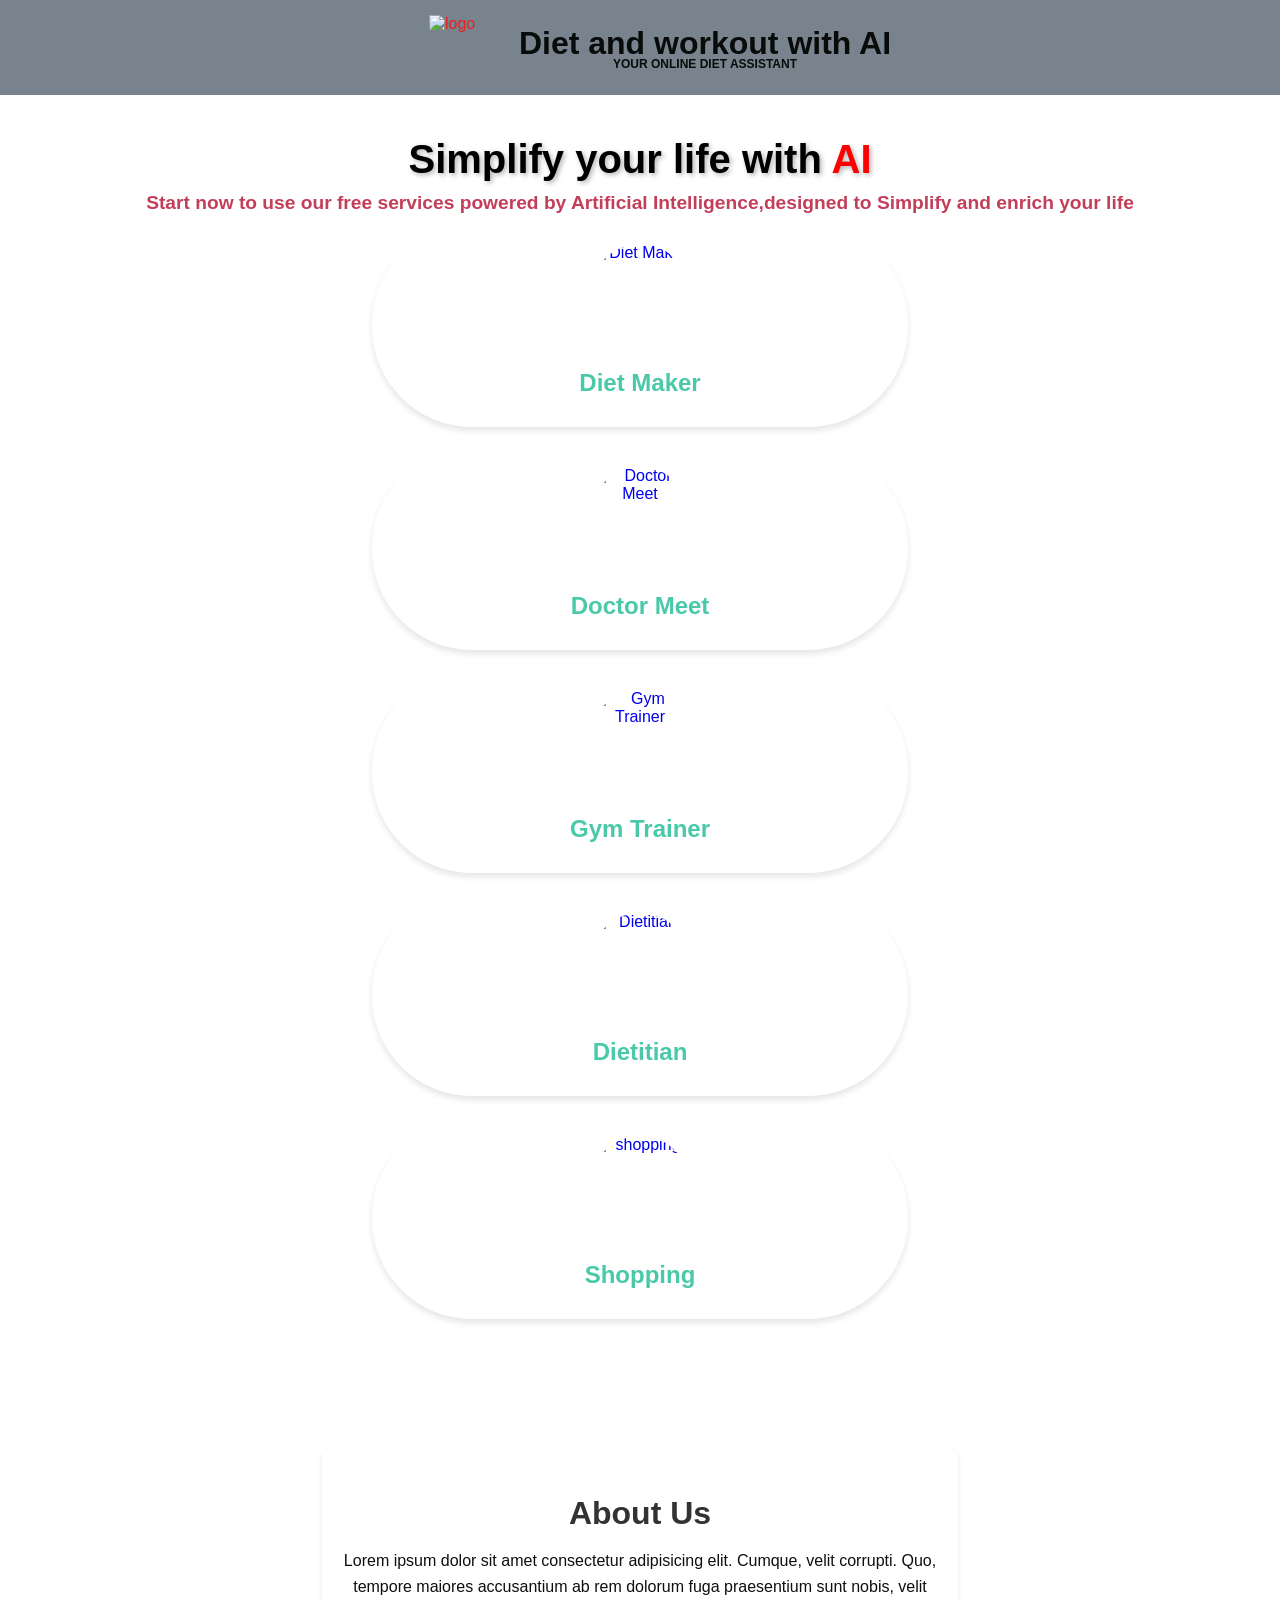
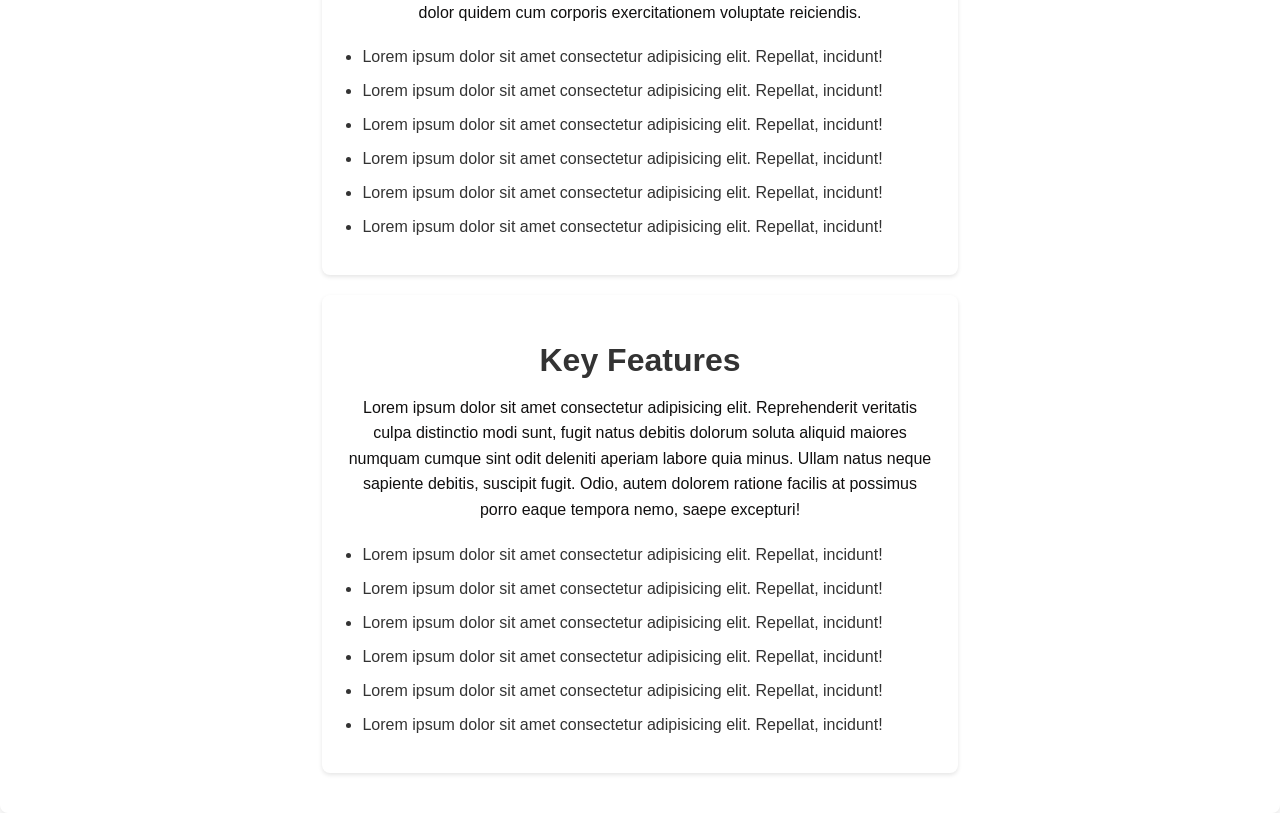
==== templates/index.html @ e6b7068c "final chat-bot integratedd" ====
<!DOCTYPE html>
<html lang="en">
<head>
    <meta charset="UTF-8">
    <meta name="viewport" content="width=device-width, initial-scale=1.0">
    <title>AI-Based Diet and Workout Planner</title>
    <link rel="stylesheet" href="/static/style.css"> <!-- Link to the external CSS file -->
</head>
<body>
    <nav class="navbar">
        <div>
            <a class="navbar-logo" aria-label="navigation bar">
                <img src="/static/images/logo_workout.png" alt="logo" class="navbar-img">
                <div class="navbar-brand">
                    <span class="navbar_des">Diet and workout with AI</span>
                    <span class="navbar_des_below">YOUR ONLINE DIET ASSISTANT</span>
                </div>
            </a>
        </div>
    </nav>

    <div class="section-container">
        <h1 class="heading_main">Simplify your life with <strong class="Ai">AI</strong></h1>
        <p class="parades">Start now to use our free services powered by Artificial Intelligence,designed to Simplify
            and enrich your life</p>
        
        <a href="diet_form.html" class="section" id="diet-maker">
            <img src="/static/images/diet_section.jpg" alt="Diet Maker">
            <h3>Diet Maker</h3>
        </a>
        <a href="doctor.html" class="section" id="doctor-meet">
            <img src="/static/images/doctor_icon2.png" alt="Doctor Meet">
            <h3>Doctor Meet</h3>
        </a>
        <a href="gymtrainer.html" class="section" id="gym-trainer">
            <img src="/static/images/gym_trainer.jpg" alt="Gym Trainer">
            <h3>Gym Trainer</h3>
        </a>
        <a href="dietian.html" class="section" id="dietitian">
            <img src="/static/images/dietitian_icon1.png" alt="Dietitian">
            <h3>Dietitian</h3>
        </a>
        <a href="shopping.html" class="section" id="shopping">
            <img src="/static/images/shopping_icon.png" alt="shopping">
            <h3>Shopping</h3>
        </a>
    </div>
    
    <section class="about_us">
        <div class="about">
            <h1>About Us</h1>
            <p>
                Lorem ipsum dolor sit amet consectetur adipisicing elit. Cumque, velit corrupti. Quo, tempore maiores accusantium ab rem dolorum fuga praesentium sunt nobis, velit dolor quidem cum corporis exercitationem voluptate reiciendis.
            </p>
            <ul>
                <li>Lorem ipsum dolor sit amet consectetur adipisicing elit. Repellat, incidunt!</li>
                <li>Lorem ipsum dolor sit amet consectetur adipisicing elit. Repellat, incidunt!</li>
                <li>Lorem ipsum dolor sit amet consectetur adipisicing elit. Repellat, incidunt!</li>
                <li>Lorem ipsum dolor sit amet consectetur adipisicing elit. Repellat, incidunt!</li>
                <li>Lorem ipsum dolor sit amet consectetur adipisicing elit. Repellat, incidunt!</li>
                <li>Lorem ipsum dolor sit amet consectetur adipisicing elit. Repellat, incidunt!</li>
            </ul>
        </div>
        <div class="key_features">
            <h1>Key Features</h1>
            <p>Lorem ipsum dolor sit amet consectetur adipisicing elit. Reprehenderit veritatis culpa distinctio modi sunt, fugit natus debitis dolorum soluta aliquid maiores numquam cumque sint odit deleniti aperiam labore quia minus. Ullam natus neque sapiente debitis, suscipit fugit. Odio, autem dolorem ratione facilis at possimus porro eaque tempora nemo, saepe excepturi!</p>
            <ul>
                <li>Lorem ipsum dolor sit amet consectetur adipisicing elit. Repellat, incidunt!</li>
                <li>Lorem ipsum dolor sit amet consectetur adipisicing elit. Repellat, incidunt!</li>
                <li>Lorem ipsum dolor sit amet consectetur adipisicing elit. Repellat, incidunt!</li>
                <li>Lorem ipsum dolor sit amet consectetur adipisicing elit. Repellat, incidunt!</li>
                <li>Lorem ipsum dolor sit amet consectetur adipisicing elit. Repellat, incidunt!</li>
                <li>Lorem ipsum dolor sit amet consectetur adipisicing elit. Repellat, incidunt!</li>
            </ul>
        </div>
    </section>
    <script>
        document.getElementById('diet-maker').addEventListener('click', function() {
            document.querySelector('.user-input-section').style.display = 'block';
            window.scrollTo({ top: document.querySelector('.user-input-section').offsetTop, behavior: 'smooth' });
        });
    </script>
    <!-- Botpress Webchat Scripts -->
    <script src="https://cdn.botpress.cloud/webchat/v2.2/inject.js"></script>
    <script src="https://files.bpcontent.cloud/2024/10/15/16/20241015165317-6TZDE922.js"></script>
    
    <script>
        // Button element
        const openChatButton = document.getElementById('open-chat-button');
        const chatContainer = document.getElementById('chat-container');
        const chatIframe = document.getElementById('chat-iframe');
    
        // Function to open chat when button is clicked
        openChatButton.addEventListener('click', function () {
            // Load Botpress webchat in the iframe
            chatIframe.src = 'https://cdn.botpress.cloud/webchat/v2.2/index.html';
    
            // Show the chat container with the specific size
            chatContainer.style.display = 'block';
        });
    
        // Botpress webchat configuration
        window.botpressWebChat.init({
            hostUrl: "https://cdn.botpress.cloud/webchat/v2.2",
            botId: "mau-bot",  // Use your actual Botpress bot ID
            botName: "Nutri-bot",  // Set your desired bot name
        });
    </script>
    
</body>
</html>
---- static/style.css ----
/* Global Styles */
/* *{
    margin: 0;
    padding: 0;
    box-sizing: border-box;
    <img src="/static/images/logo_workout.png" alt="logo" class="navbar-img">

} */
body {
    font-family: Arial, sans-serif;
    background-image: url('/static/images/left_sideback.png'); /* Replace with your image path */
    background-size: cover; /* Cover the entire background */
    background-repeat: no-repeat; /* Prevent the background from repeating */
    background-attachment: fixed; /* Keep the background fixed when scrolling */
    background-position: center; /* Center the background image */
    margin: 0; /* Remove default margin */
    padding: 0; /* Remove default padding */
}

/* Optional: Adding some styling to ensure text is readable over the background */
.section-container, .about_us {
    /* background-color: rgba(255, 255, 255, 0.8); White background with opacity */
    padding: 20px;
    border-radius: 10px;
}
.heading_main {
    font-size: 2.5em;
    text-align: center;
    margin-bottom: 10px;
    /* Adding an effect - let's use a text shadow */
    text-shadow: 2px 2px 5px rgba(0, 0, 0, 0.3);
    /* Optional: Add a hover effect */
    transition: transform 0.3s ease;
}

.heading_main:hover {
    transform: scale(1.05); /* Slightly increase the size on hover */
}

.parades {
    text-align: center;
    font-size: 1.2em;
    margin-top: 0; /* This will ensure the paragraph is right below the heading */
    color: #b3092bc8;
    font-weight: 600;
}
.Ai{
    color: red;
}

/* Navbar Styles */
.navbar {
    background-color: #79838d; /* Navigation bar background color */
    color: rgb(234, 30, 30);
    padding: 15px 20px; /* Adjust padding for height */
    position: fixed; /* Make the navbar stay at the top */
    top: 0;
    width: 100%;
    z-index: 1000; /* Ensure it stays on top of other content */
    display: flex;
    justify-content: center; /* Center the logo and description */
    align-items: center; /* Center the content vertically */
}

.navbar-logo {
    display: flex;
    align-items: center;
    text-decoration: none;
    color: inherit;
}

.navbar-img {
    width: 80px;
    height: 65px;
    margin-right: 10px; /* Space between logo and text */
}

.navbar-brand {
    display: flex;
    flex-direction: column;
    align-items: center;
}

.navbar_des {
    font-weight: 800;
    font-size: 32px;
    font-family: 'Open Sans', sans-serif;
    color: rgb(7, 11, 10);
}

.navbar_des_below {
    font-weight: 800;
    font-size: 12px;
    margin-top: -5px;
    font-family: 'Open Sans', sans-serif;
    color: rgb(7, 11, 10);
}

/* Section Styles */
.section-container {
    display: flex;
    flex-direction: column; /* Arrange sections in a column */
    justify-content: center;
    align-items: center;
    margin: 80px 0 50px; /* Add top margin to accommodate fixed navbar */
    padding-top: 30px; /* Avoid content hidden behind navbar */
}
a{
    text-decoration: none;
}
.section {
    padding: 20px;
    /* border: 1px solid #c2bebe; */
    border-radius: 100px;
    text-align: center;
    width: 40%; /* Adjust width for centered layout */
    margin-bottom: 20px;
    cursor: pointer;
    /* background-color: #f9f9f9; */
    background-color: transparent;
    transition: background-color 0.3s ease;
    box-shadow: 0 4px 6px rgba(0, 0, 0, 0.1); /* Add shadow for depth */
    display: flex;
    flex-direction: column;
    align-items: center;
}

.section:hover {
    background-color: #e0e0e0;
}

.section h3 {
    font-size: 1.5em;
    color: #49c9a8; /* Match button color */
    margin-top: 10px;
}

/* Image Styling */
.section img {
    width: 100px; /* Set a fixed width for images */
    height: 100px; /* Set a fixed height for images */
    border-radius: 50%; /* Make images circular */
    object-fit: cover; /* Ensure images cover the space */
    margin-bottom: 15px;
}

/* User Input Section Styles */
.user-input-section {
    display: flex;
    justify-content: center; /* Center the form horizontally */
    align-items: center;
    min-height: 100vh; /* Ensure the section takes full viewport height */
    background-color: transparent; /* Light background for contrast */
    padding: 20px; /* Add some padding around the section */
}

.user-input-container {
    background-color: white; /* White background for the form */
    padding: 20px;
    border-radius: 8px;
    box-shadow: 0 4px 8px rgba(0, 0, 0, 0.1); /* Subtle shadow for depth */
    width: 100%;
    max-width: 600px; /* Limit the width of the form */
}

h2 {
    text-align: center; /* Center the heading text */
    margin-bottom: 20px;
    font-size: 24px;
    color: #333; /* Darker color for the heading */
}

form {
    display: flex;
    flex-direction: column; /* Stack the form elements vertically */
}

label {
    margin-bottom: 8px;
    font-weight: bold;
}

input, select {
    padding: 10px;
    margin-bottom: 15px;
    border: 1px solid #ddd;
    border-radius: 4px;
    font-size: 16px;
}

input[type="number"] {
    width: 100%; /* Make number inputs full width */
}

button {
    padding: 10px 20px;
    border: none;
    border-radius: 4px;
    background-color: #49c9a8; /* Button background color */
    color: white;
    font-size: 16px;
    cursor: pointer;
    transition: background-color 0.3s ease;
}

button:hover {
    background-color: #42b89a; /* Darker shade on hover */
}

.famous-doctors-section h2 {
    color: black;
    transition: color 0.3s ease; /* Smooth transition for both color and size */
}

.famous-doctors-section h2:hover {
    color: red; /* Change to your desired hover color */
}

.doctor-list-section h2{
    color: black;
    transition: color 0.3s ease; 
}
.doctor-list-section h2:hover {
    color: red; /* Change to your desired hover color */
}
/* Responsive Design */
@media (max-width: 768px) {
    .section-container {
        width: 100%;
    }

    .section {
        width: 90%; /* Adjust width for smaller screens */
    }

    .user-input-container {
        width: 90%;
        margin: 20px auto;
    }
}


/* doctor -section */
.doctor-list-section, .famous-doctors-section {
    padding: 50px 20px;
    background-color: transparent;
    text-align: center;
    margin-top: 100px; /* Add margin-top to push content below navbar */
}

h2 {
    font-size: 28px;
    color: #333;
    margin-bottom: 30px;
}

/* Doctor cards styling */
.doctor-cards, .famous-doctor-cards {
    display: flex;
    justify-content: space-around;
    flex-wrap: wrap;
    gap: 20px;
}

.doctor-card, .famous-doctor-card {
    background-color: white;
    border-radius: 8px;
    box-shadow: 0 4px 8px rgba(0, 0, 0, 0.1);
    width: 300px;
    padding: 20px;
    text-align: center;
    transition: transform 0.3s ease, box-shadow 0.3s ease; /* Add transition for hover effect */
}

.doctor-card:hover, .famous-doctor-card:hover {
    transform: translateY(-10px); /* Slightly lift the card on hover */
    box-shadow: 0 8px 16px rgba(0, 0, 0, 0.2); /* Enhance shadow on hover */
}

.doctor-img, .famous-doctor-img {
    border-radius: 50%;
    width: 120px;
    height: 120px;
    object-fit: cover;
    margin-bottom: 15px;
    transition: transform 0.3s ease, box-shadow 0.3s ease; /* Add transition for hover effect */
}

.doctor-img:hover, .famous-doctor-img:hover {
    transform: scale(1.1); /* Scale the image on hover */
    box-shadow: 0 4px 12px rgba(0, 0, 0, 0.2); /* Add subtle shadow on hover */
}

h3 {
    font-size: 22px;
    color: #333;
    margin-bottom: 10px;
}

p {
    font-size: 16px;
    color: #666;
    margin-bottom: 10px;
}

.about-doctor {
    margin-top: 10px;
    font-size: 14px;
    color: #777;
}

/* Famous doctors section styling */
.famous-doctor-card {
    width: 250px;
}


/* About section */
.about_us {
    display: flex; /* Use flexbox to align the divs side by side */
    justify-content: center; /* Space out the two sections evenly */
    flex-direction: column;
    align-items: center;
    background-color: transparent;
    padding: 40px 20px; /* Padding around the section */
    border-radius: 8px; /* Rounded corners */
    box-shadow: 0 4px 8px rgba(0, 0, 0, 0.1); /* Subtle shadow for depth */
    font-family: Arial, sans-serif; /* Set a clean font */
    gap: 20px; /* Space between the two divs */
}
.about_us > div {
    flex: 1; /* Makes each div take up equal space */
    max-width: 48%; /* Limits the width of each div */
    background-color: #ffffff; /* White background for contrast */
    padding: 20px; /* Adds padding inside each div */
    border-radius: 8px; /* Rounds the corners of each div */
    box-shadow: 0 2px 4px rgba(0, 0, 0, 0.1); /* Adds a smaller shadow for the divs */
    transition: transform 0.3s ease;
}

.about_us > div:hover {
    transform: scale(1.0); /* Slightly enlarges the box on hover */
    box-shadow: 100 8px 16px rgba(0, 0, 0, 0.2); /* Deepens the shadow on hover */
    background-color: #958282; /* Light gray background on hover */
}
.about_us h1 {
    font-size: 2em; /* Sets the heading size */
    color: #333; /* Darker text color for the heading */
    margin-bottom: 15px; /* Adds space below the heading */
    text-align: center; /* Centers the heading */
}

.about_us p {
    font-size: 1em; /* Standard paragraph font size */
    color: #100f0f; /* Medium gray for the paragraph text */
    line-height: 1.6; /* Improves readability */
    margin-bottom: 20px; /* Adds space below the paragraph */
    text-align: center; /* Justifies the paragraph text */
}

.about_us ul {
    padding-left: 20px; /* Indents the list items */
    list-style-type: disc; /* Uses a disc for list item markers */
    color: #333; /* Darker text color for the list items */
}

.about_us ul li {
    margin-bottom: 10px; /* Adds space between each list item */
    line-height: 1.5; /* Improves readability of list items */
    font-weight: 500;
}

@media (max-width: 768px) {
    .about_us {
        flex-direction: column; /* Stacks the divs vertically on smaller screens */
        align-items: center; /* Centers the divs when stacked */
    }

    .about_us > div {
        max-width: 100%; /* Allows each div to take full width when stacked */
    }

    .about_us h1 {
        font-size: 1.8em; /* Slightly smaller heading size on mobile */
    }
}

/*botpress Style*/
#botpress-webchat {
    position: fixed;
    bottom: 20px;
    right: 20px;
    width: 400px; /* Adjust as per your preference */
    height: 600px; /* Adjust as per your preference */
    z-index: 9999;
}

/* Optional: Styling the chatbot frame */
#botpress-webchat iframe {
    border-radius: 10px;
    box-shadow: 0px 0px 15px rgba(0, 0, 0, 0.2);
}
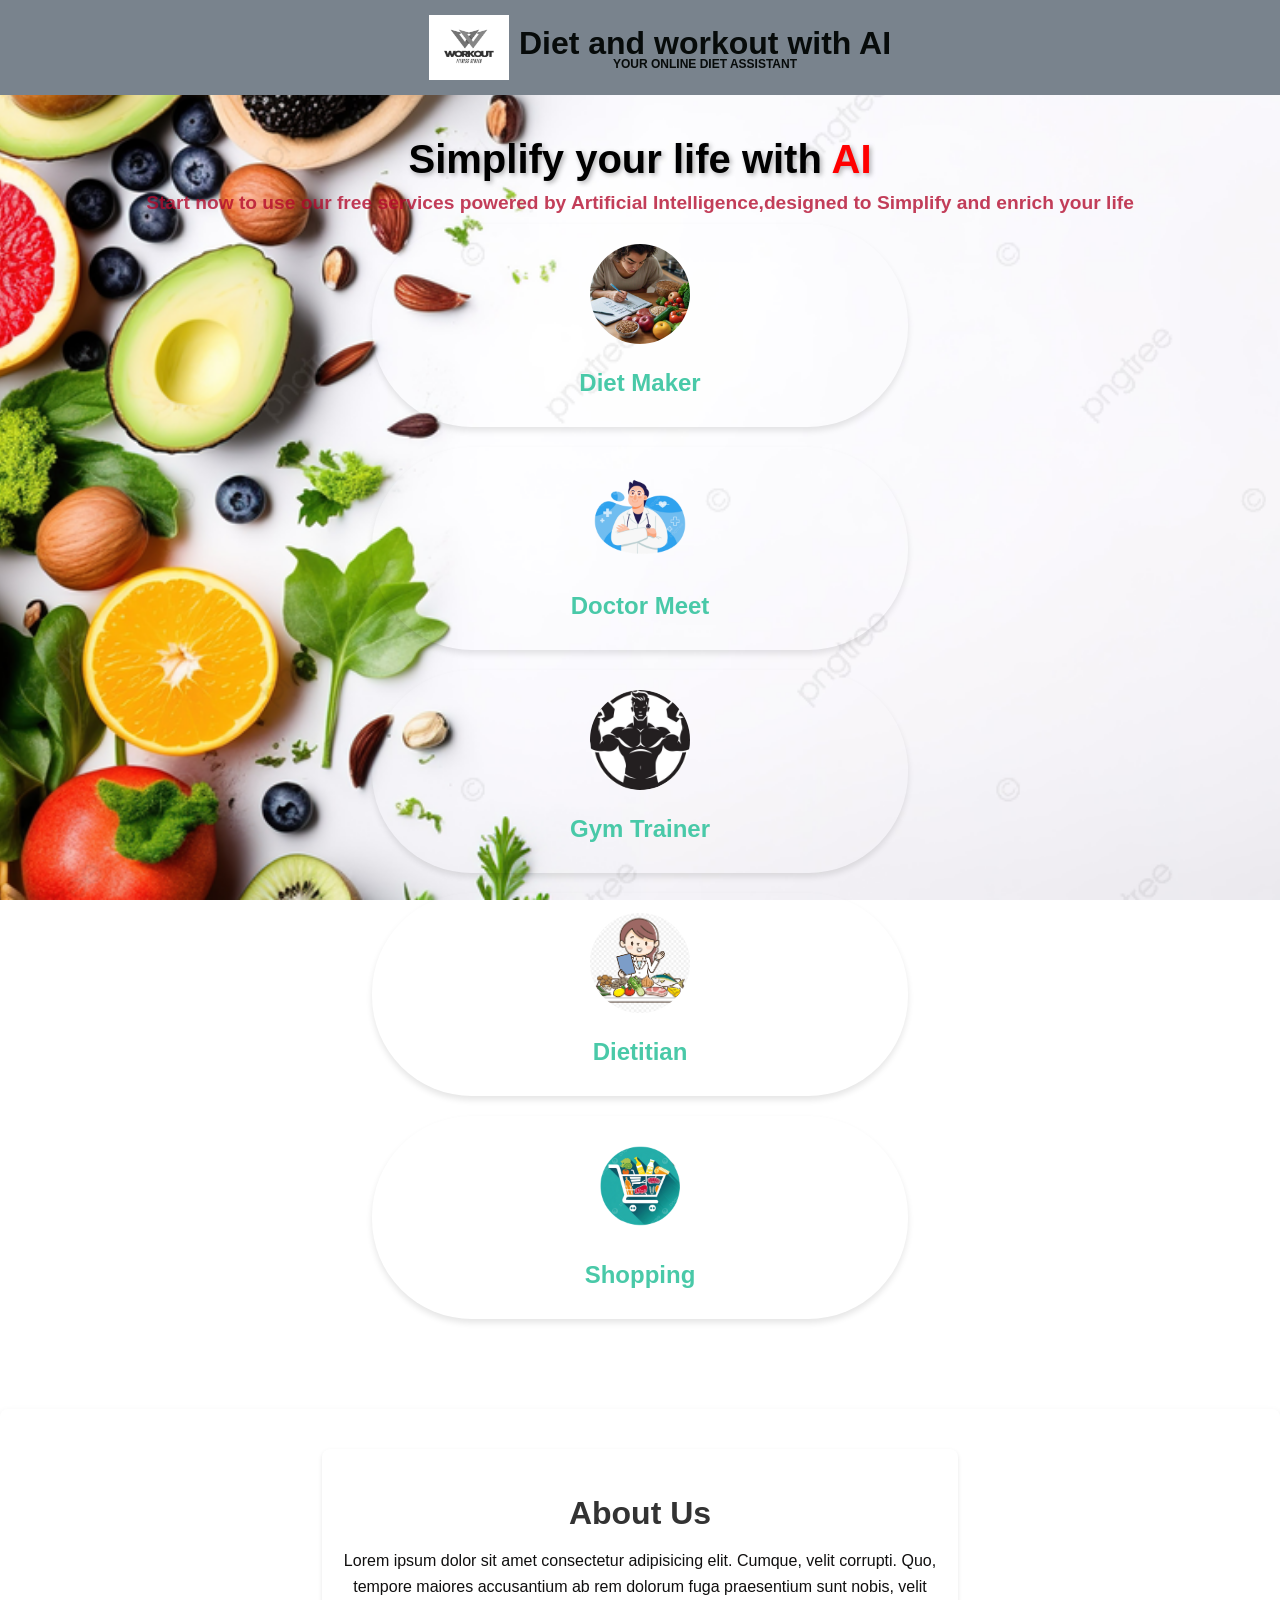
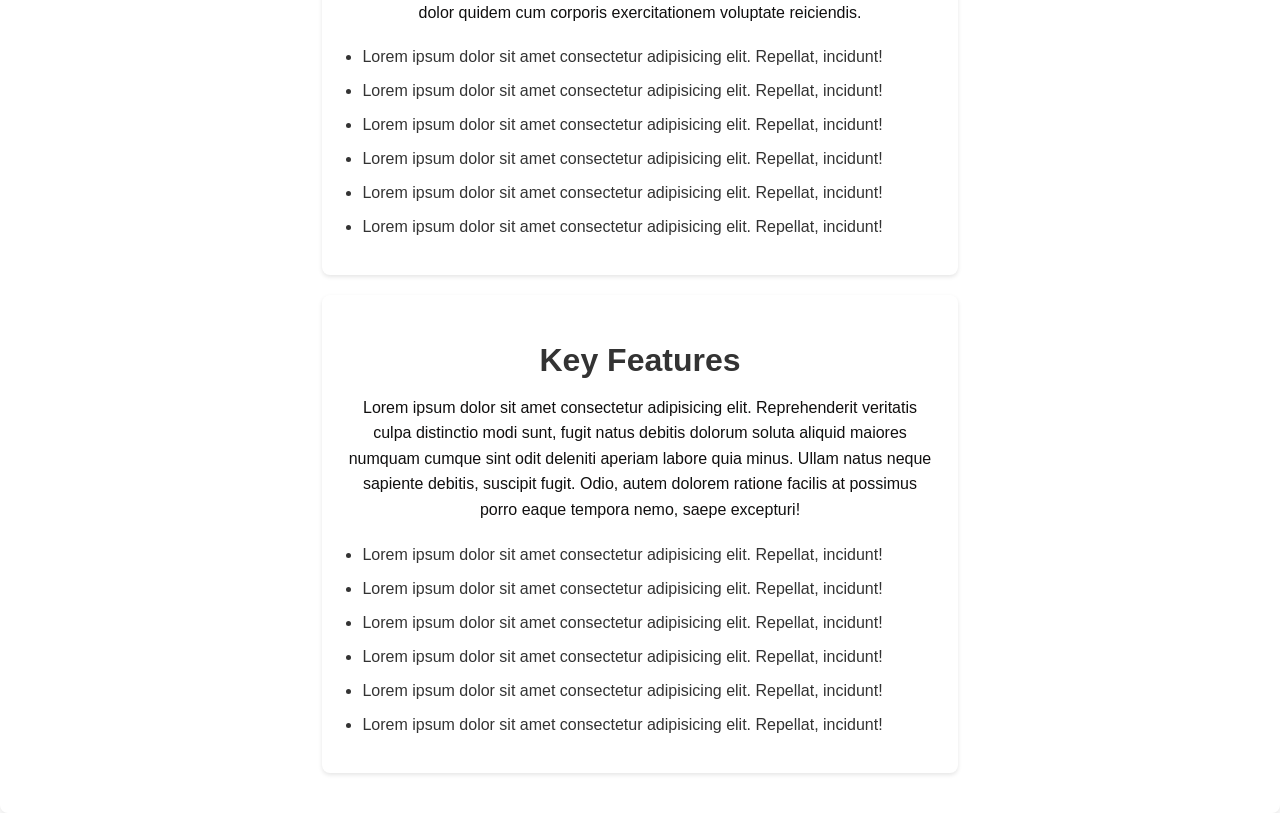
==== commit bfb3b66a: "shopping page added images are still remaining" ====
--- a/templates/index.html
+++ b/templates/index.html
@@ -40,10 +40,15 @@
             <img src="/static/images/dietitian_icon1.png" alt="Dietitian">
             <h3>Dietitian</h3>
         </a>
+
         <a href="shopping.html" class="section" id="shopping">
             <img src="/static/images/shopping_icon.png" alt="shopping">
             <h3>Shopping</h3>
         </a>
+        <!-- <a href="shopping.html" class="section" id="shopping">
+            <img src="/static/images/shopping_icon.png" alt="shopping">
+            <h3>Shopping</h3>
+        </a> -->
     </div>
     
     <section class="about_us">
